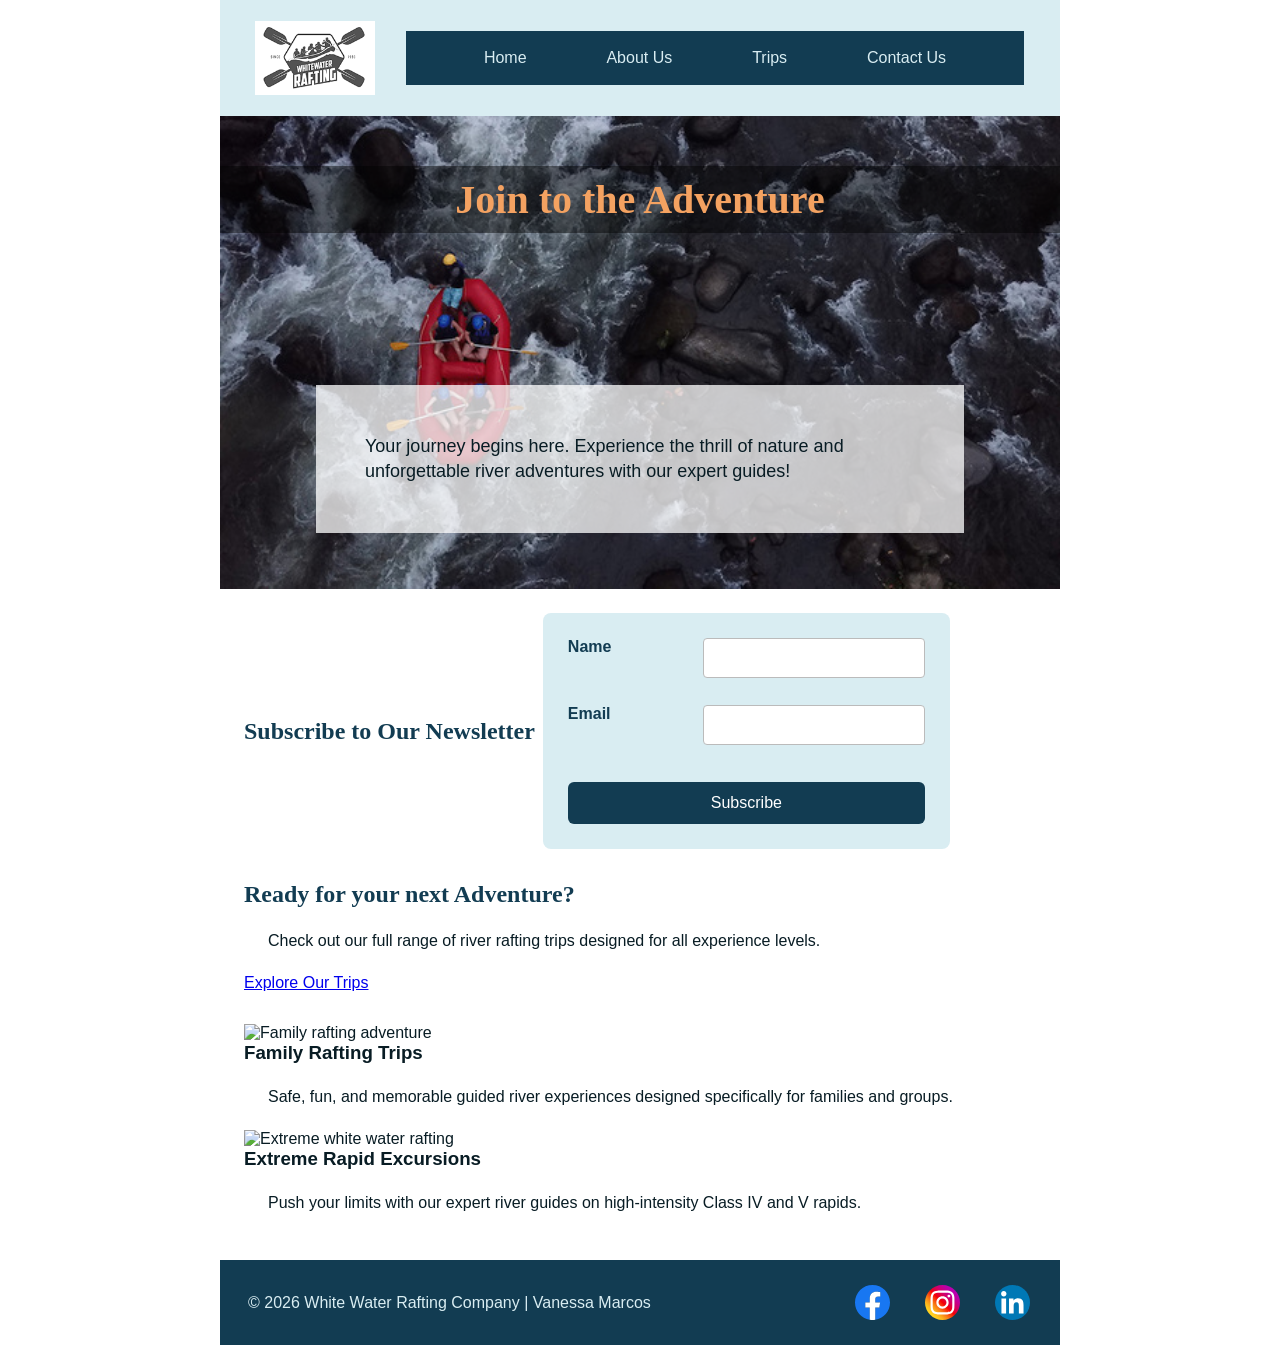
==== wwr/index.html @ 9cb0082f "rafting changes" ====
<!DOCTYPE html>
<html lang="en">

<head>
    <meta charset="UTF-8">
    <meta name="viewport" content="width=device-width, initial-scale=1.0">
    <meta name="description"
      content="Experience exciting white water rafting adventures, explore our trips, and discover unforgettable outdoor experiences.">
    <meta name="author" content="Vanessa Marcos">
    <title>Home | White Water Rafting</title>
    <link rel="stylesheet" href="styles/rafting.css">
</head>

<body>
    <header>
        <img src="images/logo.png" alt="White Water Rafting Logo">
        <nav>
            <a href="index.html">Home</a>
            <a href="about.html">About Us</a>
            <a href="trips.html">Trips</a>
            <a href="contact.html">Contact Us</a>
        </nav>
    </header>

    <main>

        <div class="hero">
            <img src="images/hero_image.jpg" alt="People enjoying a white water rafting adventure">

            <h1>Join to the Adventure</h1>

            <article>
                <p>
                    Your journey begins here. Experience the thrill of nature and unforgettable
                    river adventures with our expert guides!
                </p>
            </article>
        </div>

        <section class="newsletter">
            <h2>Subscribe to Our Newsletter</h2>
            <form action="#" method="post">
                <div class="form-row">
                    <label for="name">Name</label>
                    <input type="text" id="name" name="name" required>
                </div>

                <div class="form-row">
                    <label for="email">Email</label>
                    <input type="email" id="email" name="email" required>
                </div>

                <button type="submit">Subscribe</button>
            </form>
        </section>


        <section class="cta">
            <h2>Ready for your next Adventure?</h2>
            <p>Check out our full range of river rafting trips designed for all experience levels.
            </p>
            <a href="trips.html" class="button">Explore Our Trips</a>
        </section>


        <section class="home-grid">
            <div class="grid-card">
                <img src="images/your-image-1.jpg" alt="Family rafting adventure">
                <h3>Family Rafting Trips</h3>
                <p>Safe, fun, and memorable guided river experiences designed specifically for
                    families and
                    groups.</p>
            </div>
            <div class="grid-card">
                <img src="images/your-image-2.jpg" alt="Extreme white water rafting">
                <h3>Extreme Rapid Excursions</h3>
                <p>Push your limits with our expert river guides on high-intensity Class IV and V
                    rapids.
                </p>
            </div>
        </section>

    </main>

    <footer>

        <p> © 2026 White Water Rafting Company | Vanessa Marcos </p>

        <nav class="socialmedia">
            <a href="https://facebook.com">
                <img src="images/facebook.svg" alt="Facebook">
            </a>

            <a href="https://instagram.com">
                <img src="images/instagram.svg" alt="Instagram">
            </a>

            <a href="https://linkedin.com">
                <img src="images/linkedin.svg" alt="Linkedin">
            </a>
        </nav>

    </footer>


</body>

</html>
---- wwr/styles/rafting.css ----
:root {
    --primary-color: #123c52;
    --secondary-color: #d9edf2;
    --accent-color: #f4a261;
    --dark-color: #081c24;
    --heading-font: "Georgia", "Times New Roman", serif;
    --body-font: Arial, Helvetica, sans-serif;
}

/* Reset CSS box-model */
* {
    margin: 0;
    padding: 0;
    box-sizing: border-box;
}

body {
    font-family: var(--body-font);
    color: var(--dark-color);
}

header,
main,
footer {
    width: 840px;
    margin: 0 auto;
}

/* One column for the logo and the rest for the nav*/
header {
    display: grid;
    grid-template-columns: 150px 1fr;
    align-items: center;
    background-color: var(--secondary-color);
    padding: 15px 20px;
}

header img {
    width: 120px;
    height: auto;
    justify-self: center;
}

main {
    max-width: 1000px;
    margin: 0 auto;
}

/* Headings */
h1,
h2 {
    font-family: var(--heading-font);
    color: var(--primary-color);
}

nav,
p,
section,
article {
    margin: 16px;
    padding: 8px;
}

nav {
    background-color: var(--primary-color);
    display: flex;
    justify-content: space-evenly;
    align-items: center;
}

nav a {
    color: var(--secondary-color);
    padding: 10px;
    display: block;
    text-decoration: none;
}

nav a:hover {
    background-color: var(--accent-color);
    color: var(--dark-color);
    border-radius: 4px;
}

footer {
    display: flex;
    justify-content: space-between;
    align-items: center;
    padding: 15px 20px;
    background-color: var(--primary-color);
}

footer p {
    margin: 0;
    color: var(--secondary-color);
}

.socialmedia {
    display: flex;
    gap: 15px;
    background: none;
    /* removes the nav background */
    margin: 0;
    padding: 0;
}

.socialmedia a {
    text-decoration: none;
}

.socialmedia img {
    width: 35px;
    height: 35px;
    display: block;
}

.hero {
    position: relative;
}

.hero img {
    display: block;
    width: 100%;
    height: auto;
}

.hero h1 {
    position: absolute;
    top: 20px;
    width: 100%;
    text-align: center;
    color: var(--accent-color);
    background-color: rgba(0, 0, 0, 0.45);
    padding: 10px;
}

.hero article {
    position: absolute;
    bottom: 40px;
    left: 80px;
    right: 80px;
    background-color: rgba(255, 255, 255, 0.75);
    padding: 25px;
}

.hero article img {
    width: 150px;
    height: auto;
    float: right;
    margin-left: 20px;
}

.hero article p {
    font-size: 18px;
    line-height: 1.4;
}

.history {
    text-align: center;
    padding: 20px;
}

.history-content {
    display: grid;
    grid-template-columns: 1fr 220px 1fr;
    align-items: center;
    gap: 20px;
}

.history-content img {
    width: 100%;
    max-width: 280px;
    height: auto;
    justify-self: center;
}

.history-content p {
    text-align: left;
    margin: 0;
}

.adventure {
    text-align: center;
    margin: 40px 0;
}

.adventure-figures {
    display: grid;
    grid-template-columns: repeat(5, 1fr);
    gap: 15px;
    align-items: start;
}

.adventure-figures figure {
    margin: 0;
}

.adventure-figures img {
    width: 100%;
    height: 150px;
    object-fit: cover;
    border-radius: 6px;
}

.adventure-figures figcaption {
    margin-top: 8px;
    font-size: 0.9rem;
    font-weight: bold;
    color: var(--primary-color);
}

/* CONTACT PAGE */

.contact-grid {
    display: grid;
    grid-template-columns: 1fr 1fr;
    gap: 30px;
    align-items: start;
    margin: 40px 0;
}

.map iframe {
    width: 100%;
    height: 100%;
    min-height: 420px;
    border: 1px solid #ccc;
    border-radius: 8px;
}

h1 {
    text-align: center;
    color: var(--primary-color);
    margin: 30px 0;
    font-size: 2.5rem;
}

.contact-info {
    text-align: center;
    background-color: var(--secondary-color);
    padding: 20px;
    margin: 20px auto 40px;
    border-radius: 8px;
    max-width: 700px;
}

.contact-info p {
    margin: 8px 0;
    font-size: 1.1rem;
}

form {
    display: flex;
    flex-direction: column;
    gap: 12px;
    background-color: var(--secondary-color);
    padding: 25px;
    border-radius: 8px;
}

form label {
    font-weight: bold;
    color: var(--primary-color);
}

.form-row {
    display: grid;
    grid-template-columns: 120px 1fr;
    gap: 15px;
    align-items: start;
    margin-bottom: 15px;
}

.purpose-label {
    font-weight: bold;
    color: var(--primary-color);
    align-self: start;
    margin-top: 8px;
}

form input[type="text"],
form input[type="email"],
form textarea {
    padding: 10px;
    border: 1px solid #bbb;
    border-radius: 4px;
    font-size: 1rem;
    font-family: inherit;
}

form textarea {
    resize: vertical;
    min-height: 120px;
}

fieldset {
    border: none;
    padding: 0;
    margin: 0;
}

fieldset label {
    display: block;
    margin: 8px 0;
    font-weight: normal;
}

fieldset div {
    display: flex;
    align-items: center;
    gap: 8px;
    margin-bottom: 8px;
}

.checkbox-newsletter {
    display: flex;
    align-items: center;
    gap: 8px;
    margin-top: 10px;
}

.checkbox-newsletter label {
    font-weight: normal;
    color: var(--primary-color);
}

.newsletter {
    display: flex;
    align-items: center;
    gap: 8px;
    font-weight: normal;
}

button {
    background-color: var(--primary-color);
    color: white;
    border: none;
    padding: 12px;
    border-radius: 6px;
    font-size: 1rem;
    cursor: pointer;
    margin-top: 10px;
}

button:hover {
    background-color: var(--accent1-color);
}

.employees {
    text-align: center;
    margin: 40px 0;
}

.employees-pictures {
    display: grid;
    grid-template-columns: repeat(3, 1fr);
    gap: 15px;
    align-items: start;
}

.employees-pictures figure {
    margin: 0;
}

.employees-pictures img {
    width: 100%;
    height: 150px;
    object-fit: cover;
    border-radius: 6px;
}

.employees-pictures figcaption {
    margin-top: 8px;
    font-size: 0.9rem;
    font-weight: bold;
    color: var(--primary-color);
}
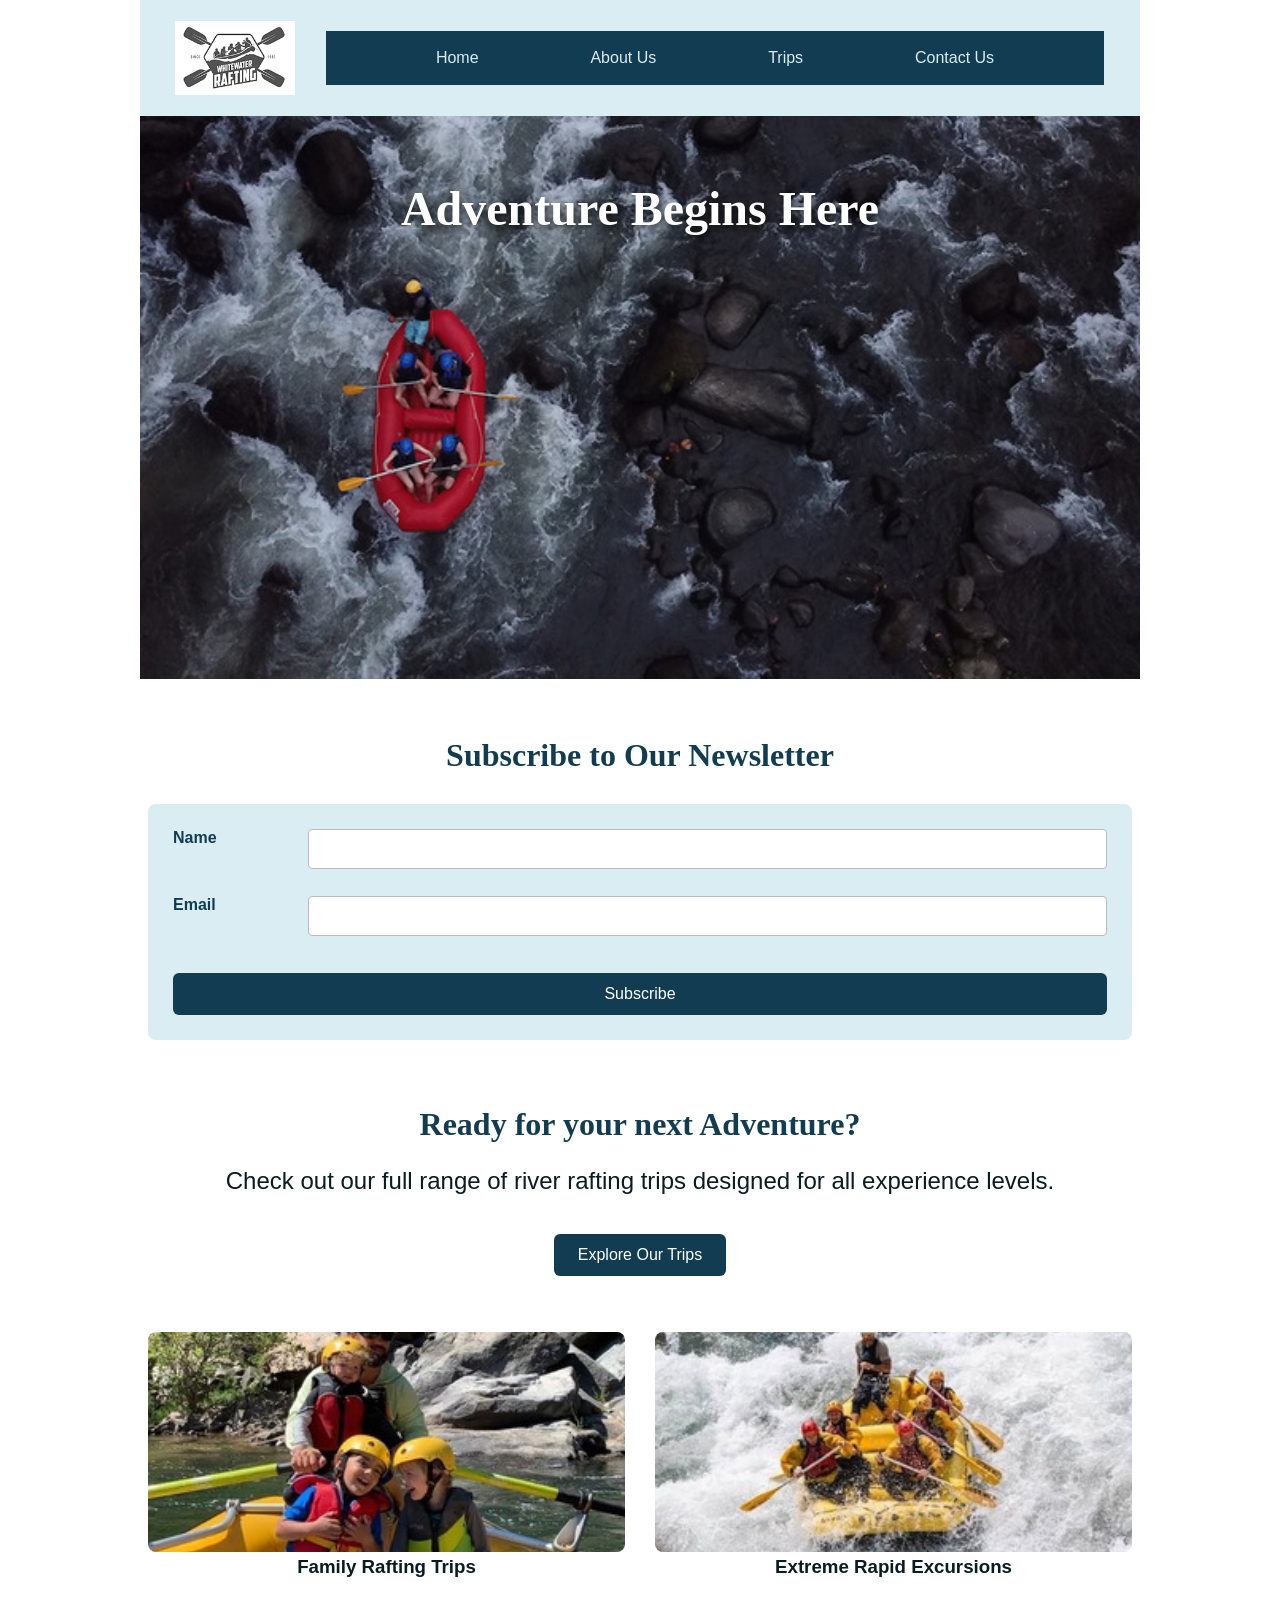
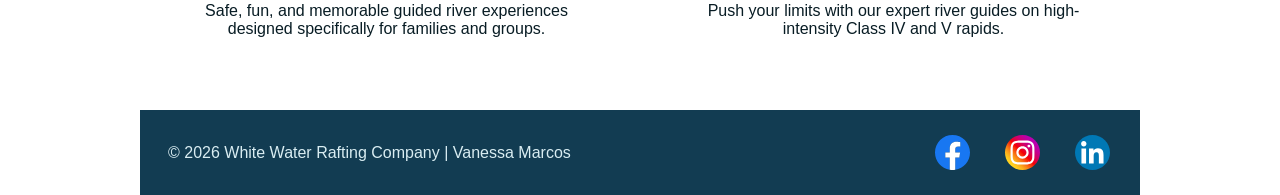
==== commit ec4670df: "home page" ====
--- a/wwr/index.html
+++ b/wwr/index.html
@@ -27,14 +27,7 @@
         <div class="hero">
             <img src="images/hero_image.jpg" alt="People enjoying a white water rafting adventure">
 
-            <h1>Join to the Adventure</h1>
-
-            <article>
-                <p>
-                    Your journey begins here. Experience the thrill of nature and unforgettable
-                    river adventures with our expert guides!
-                </p>
-            </article>
+            <h1>Adventure Begins Here</h1>
         </div>
 
         <section class="newsletter">
@@ -65,14 +58,14 @@
 
         <section class="home-grid">
             <div class="grid-card">
-                <img src="images/your-image-1.jpg" alt="Family rafting adventure">
+                <img src="images/family-rafting.jpg" alt="Family rafting adventure">
                 <h3>Family Rafting Trips</h3>
                 <p>Safe, fun, and memorable guided river experiences designed specifically for
                     families and
                     groups.</p>
             </div>
             <div class="grid-card">
-                <img src="images/your-image-2.jpg" alt="Extreme white water rafting">
+                <img src="images/extreme-rafting.jpg" alt="Extreme white water rafting">
                 <h3>Extreme Rapid Excursions</h3>
                 <p>Push your limits with our expert river guides on high-intensity Class IV and V
                     rapids.
--- a/wwr/styles/rafting.css
+++ b/wwr/styles/rafting.css
@@ -22,7 +22,8 @@
 header,
 main,
 footer {
-    width: 840px;
+    max-width: 1000px;
+    width: 100%;
     margin: 0 auto;
 }
 
@@ -125,12 +126,15 @@
 
 .hero h1 {
     position: absolute;
-    top: 20px;
-    width: 100%;
-    text-align: center;
-    color: var(--accent-color);
-    background-color: rgba(0, 0, 0, 0.45);
-    padding: 10px;
+    top: 35px;
+    left: 50%;
+    transform: translateX(-50%);
+    color: white;
+    font-family: var(--heading-font);
+    font-size: 3rem;
+    font-weight: bold;
+    text-shadow: 2px 2px 8px rgba(0, 0, 0, .8);
+    background: none;
 }
 
 .hero article {
@@ -322,11 +326,18 @@
     color: var(--primary-color);
 }
 
+.newsletter h2 {
+    text-align: center;
+    margin-bottom: 30px;
+}
+
 .newsletter {
-    display: flex;
-    align-items: center;
-    gap: 8px;
-    font-weight: normal;
+    width: 100%;
+    margin: 50px 0;
+}
+
+.newsletter form {
+    width: 100%;
 }
 
 button {
@@ -341,7 +352,7 @@
 }
 
 button:hover {
-    background-color: var(--accent1-color);
+    background-color: var(--accent-color);
 }
 
 .employees {
@@ -372,4 +383,54 @@
     font-size: 0.9rem;
     font-weight: bold;
     color: var(--primary-color);
+}
+
+.home-grid {
+    display: grid;
+    grid-template-columns: 1fr 1fr;
+    gap: 30px;
+    margin: 40px 0;
+}
+
+.grid-card {
+    text-align: center;
+}
+
+.grid-card img {
+    width: 100%;
+    height: 220px;
+    object-fit: cover;
+    border-radius: 8px;
+}
+
+.newsletter h2 {
+    font-size: 2rem;
+}
+
+.cta {
+    text-align: center;
+}
+
+.cta h2 {
+    font-size: 2rem;
+}
+
+.cta p {
+    font-size: 1.5rem;
+}
+
+.button {
+    display: inline-block;
+
+    background-color: var(--primary-color);
+    color: white;
+    text-decoration: none;
+    padding: 12px 24px;
+    border-radius: 6px;
+    margin-top: 15px;
+}
+
+.button:hover {
+    background-color: var(--accent-color);
+    color: var(--dark-color);
 }
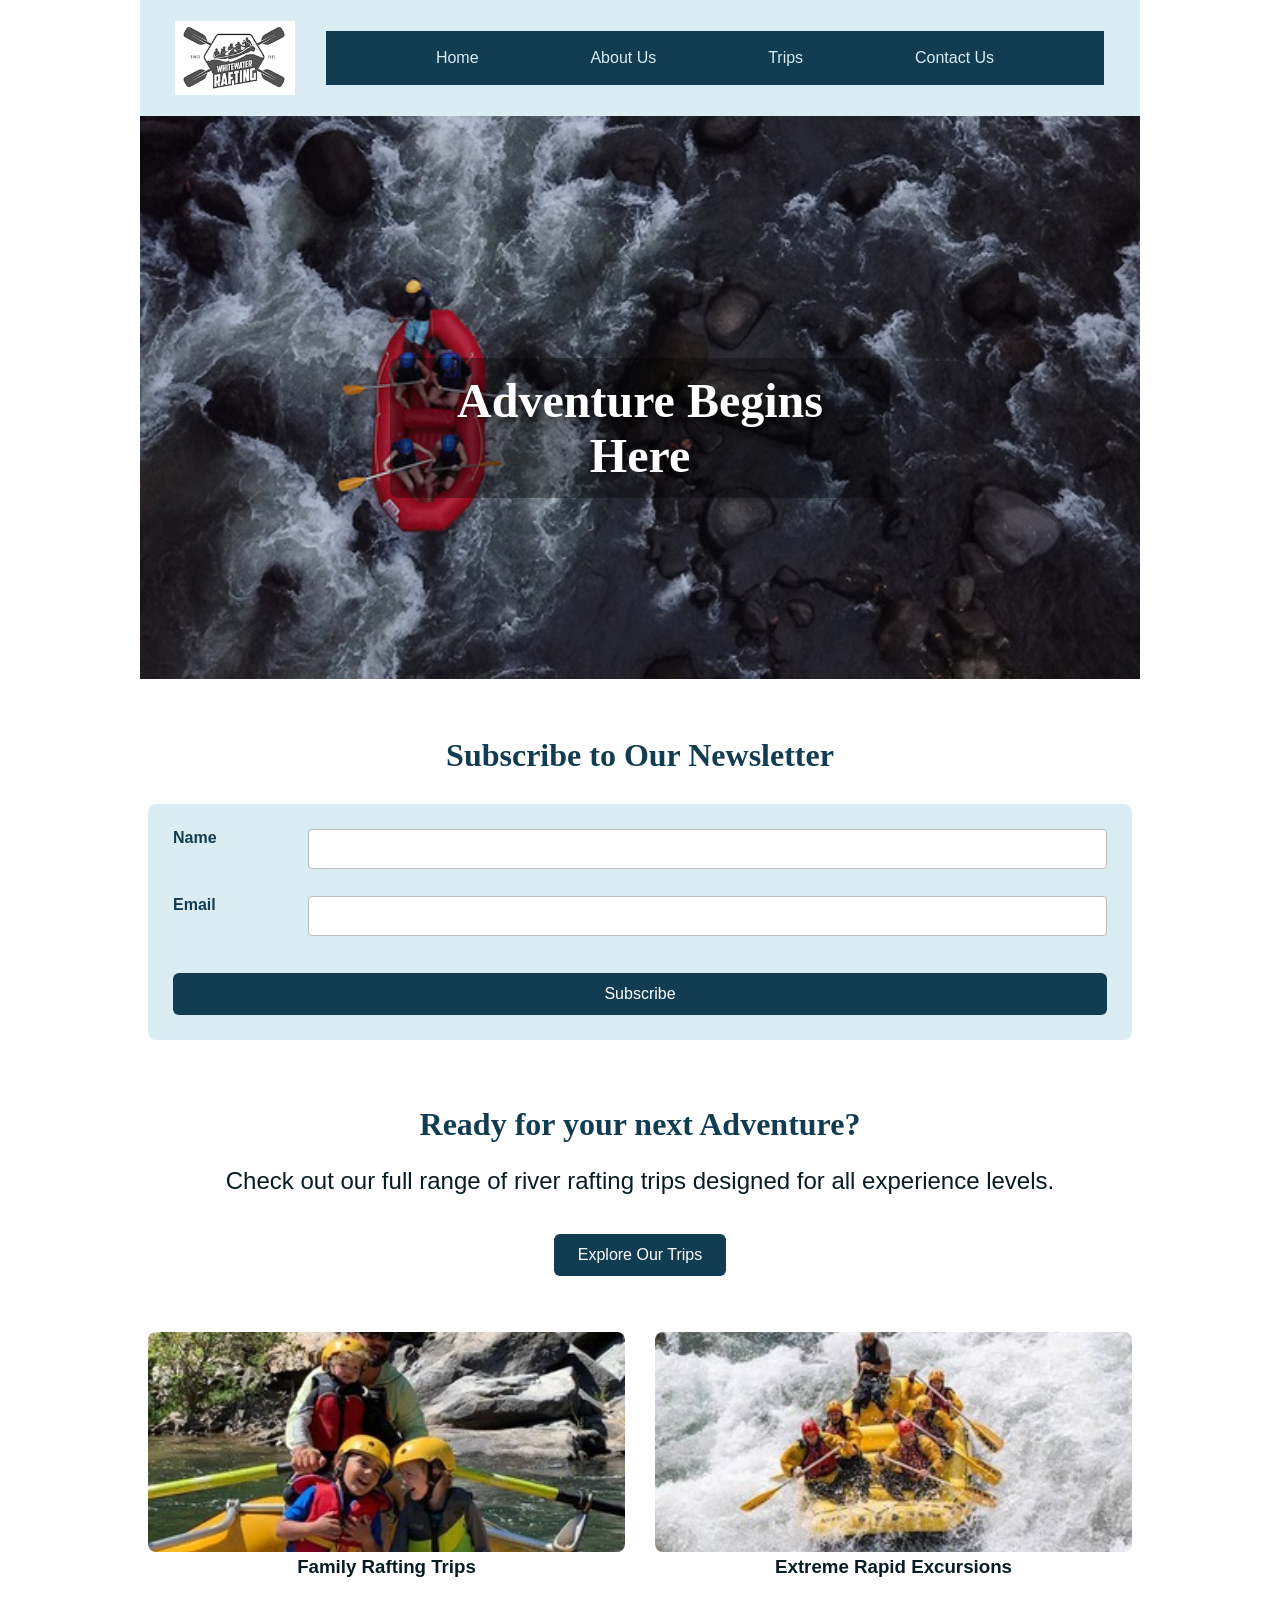
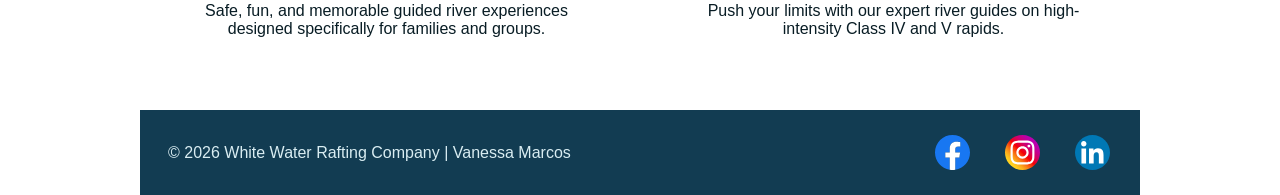
==== commit 46516e2d: "trips" ====
--- a/wwr/index.html
+++ b/wwr/index.html
@@ -24,7 +24,7 @@
 
     <main>
 
-        <div class="hero">
+        <div class="hero home-hero">
             <img src="images/hero_image.jpg" alt="People enjoying a white water rafting adventure">
 
             <h1>Adventure Begins Here</h1>
--- a/wwr/styles/rafting.css
+++ b/wwr/styles/rafting.css
@@ -135,6 +135,22 @@
     font-weight: bold;
     text-shadow: 2px 2px 8px rgba(0, 0, 0, .8);
     background: none;
+}
+
+.home-hero h1 {
+    position: absolute;
+    top: 50%;
+    left: 50%;
+    transform: translate(-50%, -50%);
+    color: white;
+    font-family: var(--heading-font);
+    font-size: 3rem;
+    font-weight: bold;
+    text-align: center;
+    text-shadow: 2px 2px 8px rgba(0, 0, 0, .8);
+    background: rgba(0, 0, 0, 0.35);
+    padding: 15px 30px;
+    border-radius: 8px;
 }
 
 .hero article {
@@ -433,4 +449,34 @@
 .button:hover {
     background-color: var(--accent-color);
     color: var(--dark-color);
+}
+
+/* TRIPS */
+.trip {
+    display: flex;
+    align-items: center;
+    gap: 2rem;
+    margin-bottom: 2rem;
+}
+
+.trip-image {
+    flex: 0 0 40%;
+}
+
+.trip-image img {
+    width: 100%;
+    height: auto;
+    display: flex;
+    flex-direction: column;
+}
+
+.trip-content {
+    flex: 1;
+    display: flex;
+    flex-direction: column;
+}
+
+.trip-content .button {
+    align-self: flex-end;
+    width: fit-content;
 }
